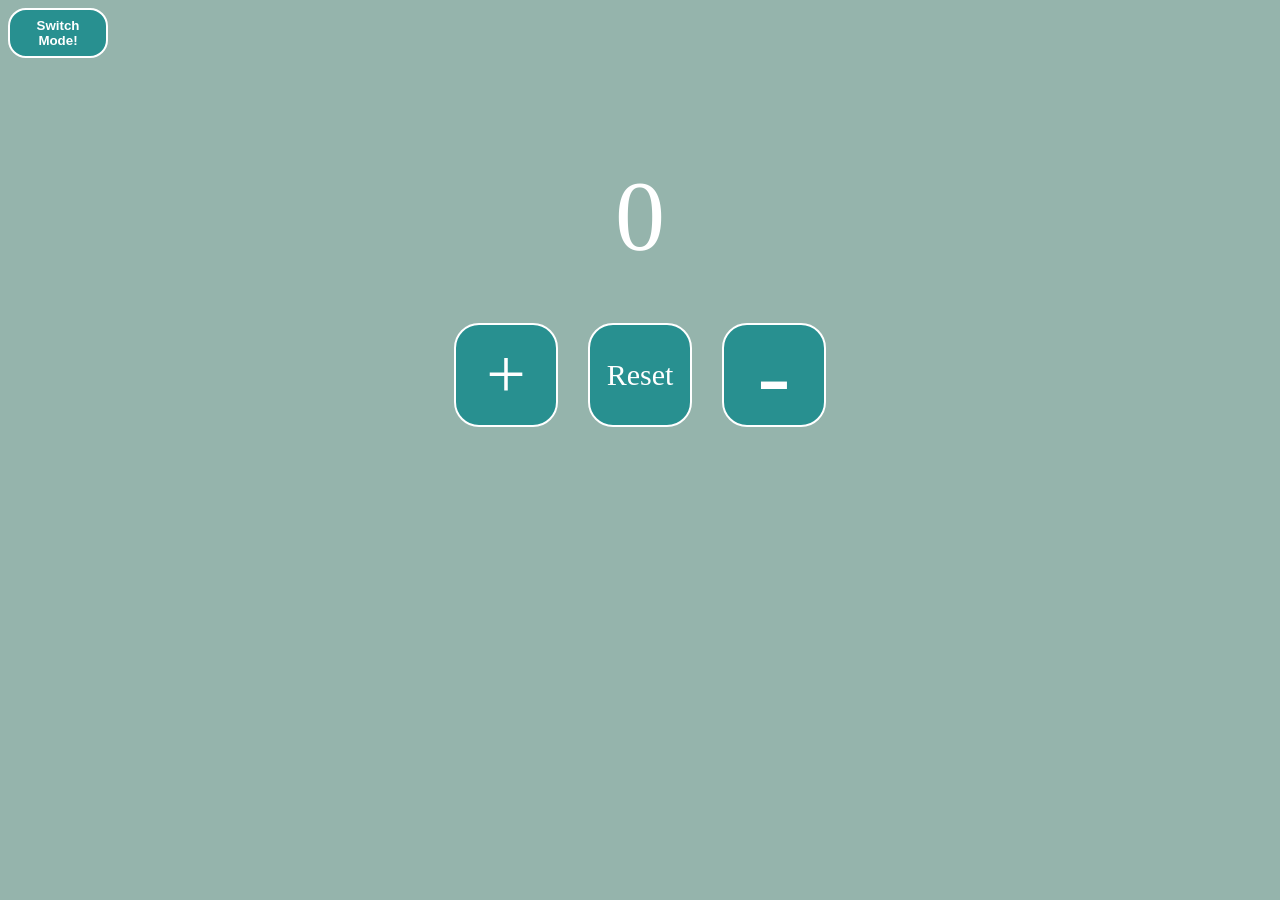
==== index.html @ d186f0ed "Moved files to root directory" ====
<!DOCTYPE html>
<html lang="en">

<head>
    <meta charset="UTF-8">
    <meta name="viewport" content="width=device-width, initial-scale=1.0">
    <title>Document</title>
    <link rel="stylesheet" href="style.css">
</head>

<body class="background">
    <button id="dark-mode" class="buttonSwitch"> Switch Mode! </button>
    <div id="displayBtn" class="count-number">0</div>
    <div class="grid">
        <div id="addBtn" class="add">+</div>
        <div id="resetBtn" class="reset">Reset</div>
        <div id="takeBtn" class="take">-</div>
    </div>
    <script src="script.js"></script>
</body>

</html>
---- style.css ----
.background {
    background: rgb(149, 180, 172);
    transition: 0.6s;
}

.darkMode {
    background: rgb(24, 24, 24);
}

.buttonSwitch {
    color: white;
    position: static;
    width: 100px;
    height: 50px;
    display: flex;
    align-items: center;
    justify-content: center;
    background-color: rgb(40, 144, 144);
    border: solid 2px white;
    border-radius: 18px;
    cursor: pointer;
    user-select: none;
    font-weight: bold;
}

.buttonSwitch:hover {
    color: white;
    position: static;
    width: 100px;
    height: 50px;
    display: flex;
    align-items: center;
    justify-content: center;
    background-color: rgb(32, 113, 113);
    border: solid 2px white;
    border-radius: 18px;
    cursor: pointer;
    user-select: none;
    font-weight: bold;
}

.buttonSwitch:active {
    color: white;
    position: static;
    width: 100px;
    height: 50px;
    display: flex;
    align-items: center;
    justify-content: center;
    background-color: rgb(73, 195, 195);
    border: solid 2px white;
    border-radius: 18px;
    cursor: pointer;
    user-select: none;
    font-weight: bold;
}

.add {
    color: white;
    position: static;
    width: 100px;
    height: 100px;
    display: flex;
    align-items: center;
    justify-content: center;
    background-color: rgb(40, 144, 144);
    border: solid 2px white;
    border-radius: 25px;
    font-size: 70px;
    cursor: pointer;
    user-select: none;
}

.add:hover {
    color: white;
    position: static;
    width: 100px;
    height: 100px;
    display: flex;
    align-items: center;
    justify-content: center;
    background-color: rgb(32, 113, 113);
    border: solid 2px white;
    border-radius: 25px;
    font-size: 70px;
    cursor: pointer;
    user-select: none;
}

.add:active {
    color: white;
    position: static;
    width: 100px;
    height: 100px;
    display: flex;
    align-items: center;
    justify-content: center;
    background-color: rgb(73, 195, 195);
    border: solid 2px white;
    border-radius: 25px;
    font-size: 70px;
    cursor: pointer;
    user-select: none;
}

.take {
    color: white;
    position: static;
    width: 100px;
    height: 100px;
    display: flex;
    align-items: center;
    justify-content: center;
    background-color: rgb(40, 144, 144);
    border: solid 2px white;
    border-radius: 25px;
    font-size: 100px;
    cursor: pointer;
    user-select: none;
}

.take:hover {
    color: white;
    position: static;
    width: 100px;
    height: 100px;
    display: flex;
    align-items: center;
    justify-content: center;
    background-color: rgb(32, 113, 113);
    border: solid 2px white;
    border-radius: 25px;
    font-size: 100px;
    cursor: pointer;
    user-select: none;
}

.take:active {
    color: white;
    position: static;
    width: 100px;
    height: 100px;
    display: flex;
    align-items: center;
    justify-content: center;
    background-color: rgb(73, 195, 195);
    border: solid 2px white;
    border-radius: 25px;
    font-size: 100px;
    cursor: pointer;
    user-select: none;
}

.reset {
    color: white;
    position: static;
    width: 100px;
    height: 100px;
    display: flex;
    align-items: center;
    justify-content: center;
    background-color: rgb(40, 144, 144);
    border: solid 2px white;
    border-radius: 25px;
    font-size: 30px;
    align-items: center;
    cursor: pointer;
    user-select: none;
}

.reset:hover {
    color: white;
    position: static;
    width: 100px;
    height: 100px;
    display: flex;
    align-items: center;
    justify-content: center;
    background-color: rgb(32, 113, 113);
    border: solid 2px white;
    border-radius: 25px;
    font-size: 30px;
    align-items: center;
    cursor: pointer;
    user-select: none;
}

.reset:active {
    color: white;
    position: static;
    width: 100px;
    height: 100px;
    display: flex;
    align-items: center;
    justify-content: center;
    background-color: rgb(73, 195, 195);
    border: solid 2px white;
    border-radius: 25px;
    font-size: 30px;
    align-items: center;
    cursor: pointer;
    user-select: none;
}

.grid {
    display: grid;
    grid-template-columns: 100px 100px 100px;
    grid-template-rows: 100px;
    gap: 30px;
    display: flex;
    align-items: center;
    justify-content: center;
    max-inline-size: 1000px;
    margin-inline: auto;
}

.count-number {
    color: white;
    display: flex;
    font-size: 100px;
    margin-inline: auto;
    max-inline-size: 1000px;
    justify-content: center;
    align-items: center;
    margin-top: 100px;
    margin-bottom: 50px;
    user-select: none;
    transition: 3s;
}
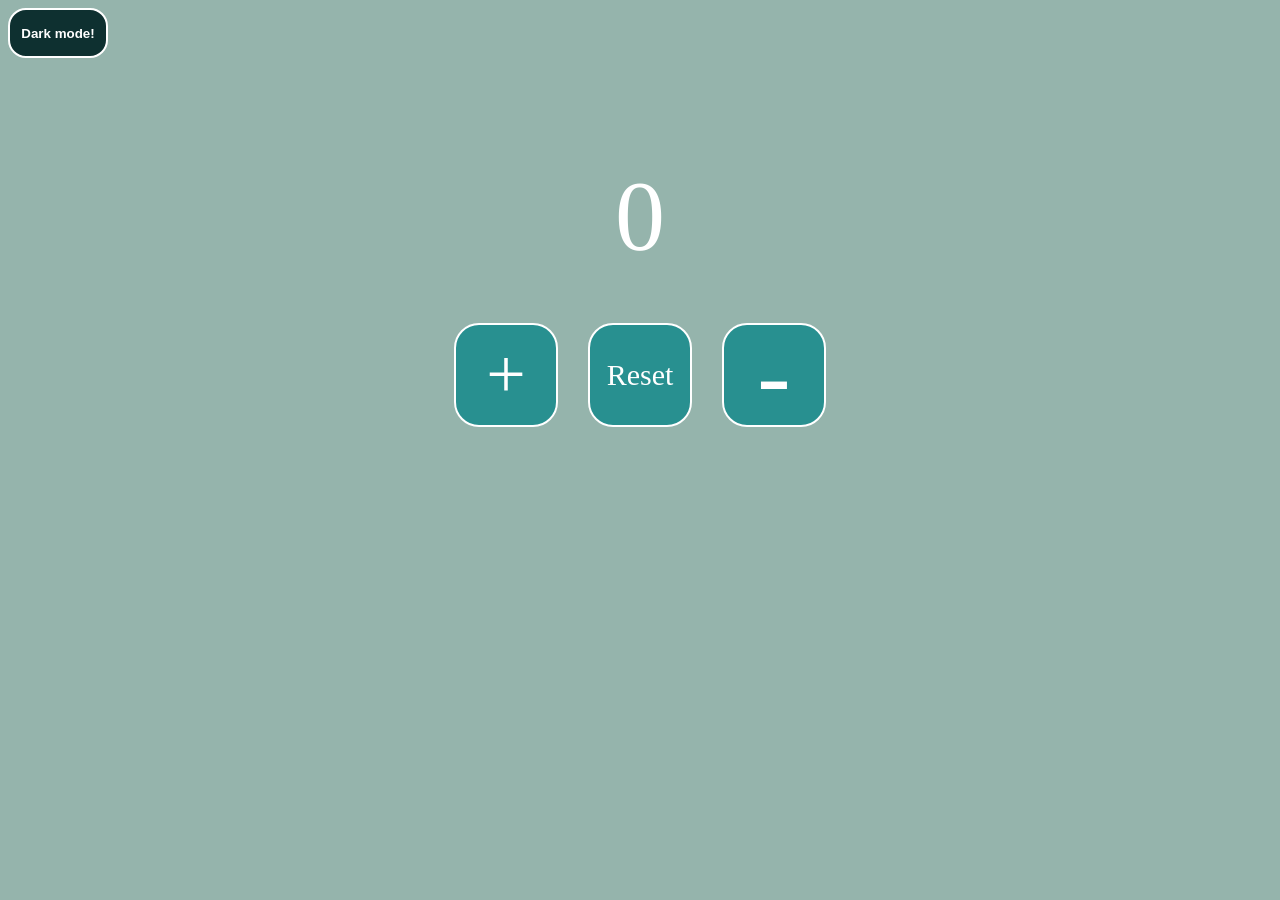
==== commit fbbedcdb: "update site" ====
--- a/index.html
+++ b/index.html
@@ -9,13 +9,15 @@
 </head>
 
 <body class="background">
-    <button id="dark-mode" class="buttonSwitch"> Switch Mode! </button>
+    <button id="dark-mode" class="buttonSwitch"> Dark mode! </button>
     <div id="displayBtn" class="count-number">0</div>
     <div class="grid">
         <div id="addBtn" class="add">+</div>
         <div id="resetBtn" class="reset">Reset</div>
         <div id="takeBtn" class="take">-</div>
     </div>
+
+
     <script src="script.js"></script>
 </body>
 
--- a/style.css
+++ b/style.css
@@ -7,6 +7,11 @@
     background: rgb(24, 24, 24);
 }
 
+.button-style {
+    background-color: rgb(40, 144, 144);
+    color: white;
+}
+
 .buttonSwitch {
     color: white;
     position: static;
@@ -15,7 +20,7 @@
     display: flex;
     align-items: center;
     justify-content: center;
-    background-color: rgb(40, 144, 144);
+    background-color: rgb(14, 48, 48);
     border: solid 2px white;
     border-radius: 18px;
     cursor: pointer;
@@ -225,5 +230,4 @@
     margin-top: 100px;
     margin-bottom: 50px;
     user-select: none;
-    transition: 3s;
 }
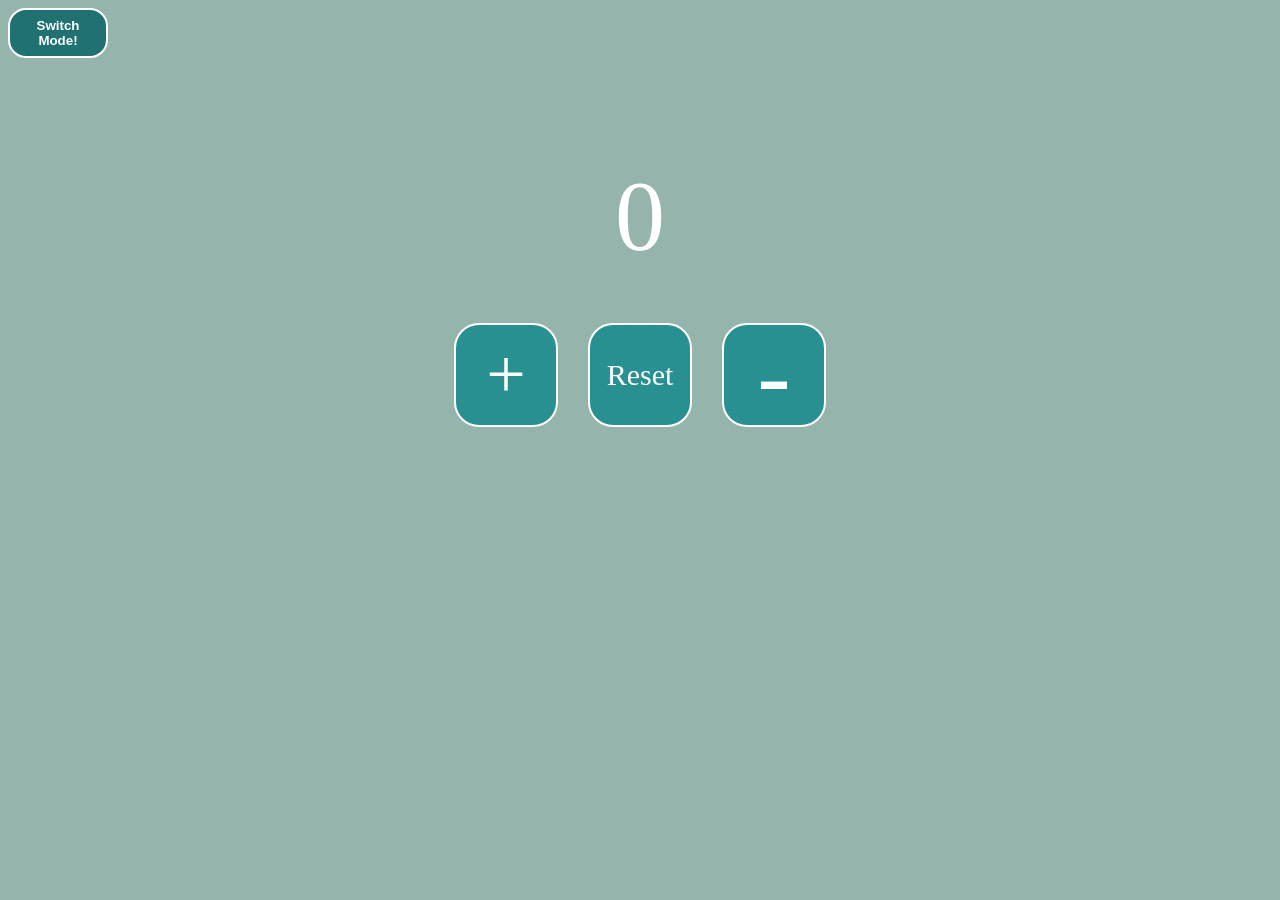
==== commit 04b78d85: "update site" ====
--- a/index.html
+++ b/index.html
@@ -9,7 +9,7 @@
 </head>
 
 <body class="background">
-    <button id="dark-mode" class="buttonSwitch"> Dark mode! </button>
+    <button id="dark-mode" class="buttonSwitch"> Switch Mode! </button>
     <div id="displayBtn" class="count-number">0</div>
     <div class="grid">
         <div id="addBtn" class="add">+</div>
--- a/style.css
+++ b/style.css
@@ -7,11 +7,6 @@
     background: rgb(24, 24, 24);
 }
 
-.button-style {
-    background-color: rgb(40, 144, 144);
-    color: white;
-}
-
 .buttonSwitch {
     color: white;
     position: static;
@@ -20,7 +15,7 @@
     display: flex;
     align-items: center;
     justify-content: center;
-    background-color: rgb(14, 48, 48);
+    background-color: rgb(32, 114, 114);
     border: solid 2px white;
     border-radius: 18px;
     cursor: pointer;
